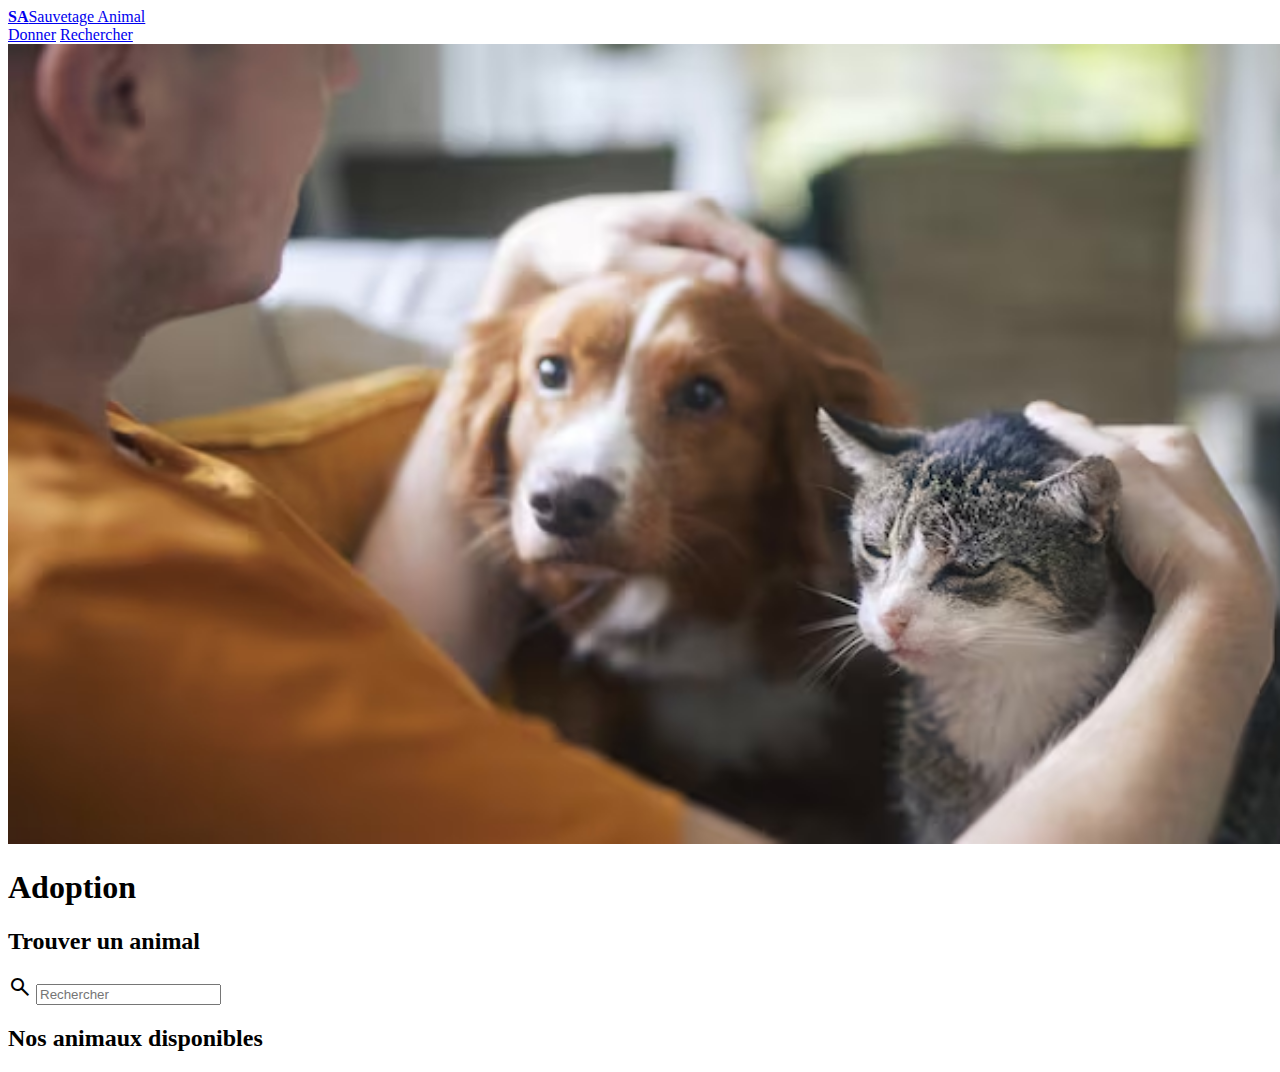
==== templates/index.html @ 2b270115 "Ajout et renommage des fichiers front-end" ====
<!DOCTYPE html>
<html lang="fr">
<head>
    <meta charset="UTF-8">
    <meta name="viewport" content="width=device-width, initial-scale=1.0">
    <title>Page d'accueil</title>
    <link rel="stylesheet" href="style/style.css">
    <link rel="stylesheet" href="https://fonts.googleapis.com/css2?family=Material+Symbols+Outlined:opsz,wght,FILL,GRAD@24,400,0,0" />
</head>
<body>
    <!-- Navigation bar -->
    <nav class="navbar">
        <div class="navbar__container">
            
            <a href="#home" class = "navbar_item" id="adoption_logo"><b>SA</b>Sauvetage Animal</a>
            <div class="navbar_right">
                <a href="adoption.html" class="navbar_item">Donner</a>
                <a href="#about" class="navbar_item">Rechercher</a>
            </div>
            
        </div>
    </nav>
    
    <!--Contenu de la page-->
    <header>
        <img src="img/veterinaire-animaux-domestiques-sante-vieillesse-mort-79061.avif" alt="Animaux de compagnie" class="animal-accueil" width="1500" height="800">
        <div class="main_container">
            <h1 class="Titre"><span class="text">Adoption</span></h1>
        </div>
    </header>
    <!--Recherche-->
   
    <div class="moteur_rechercher_container"><h2>Trouver un animal</h2>
        <form class="moteur_recherche">
         <div class="search">
            <span class="search-icon material-symbols-outlined">search</span>
            <input class ="valeur_recherche" type="search" placeholder="Rechercher">
        </div>
    </form>
    </div>
    
    <!--Affichage des animaux-->
    
    <div class ="animaux_en_adoption">
        <h2>Nos animaux disponibles</h2>
        <span class="animal_information"></span>
        <span class="animal_information"></span>
        <span class="animal_information"></span>
        <span class="animal_information"></span>
        <span class="animal_information"></span>
    </div>
   
</body>
</html>
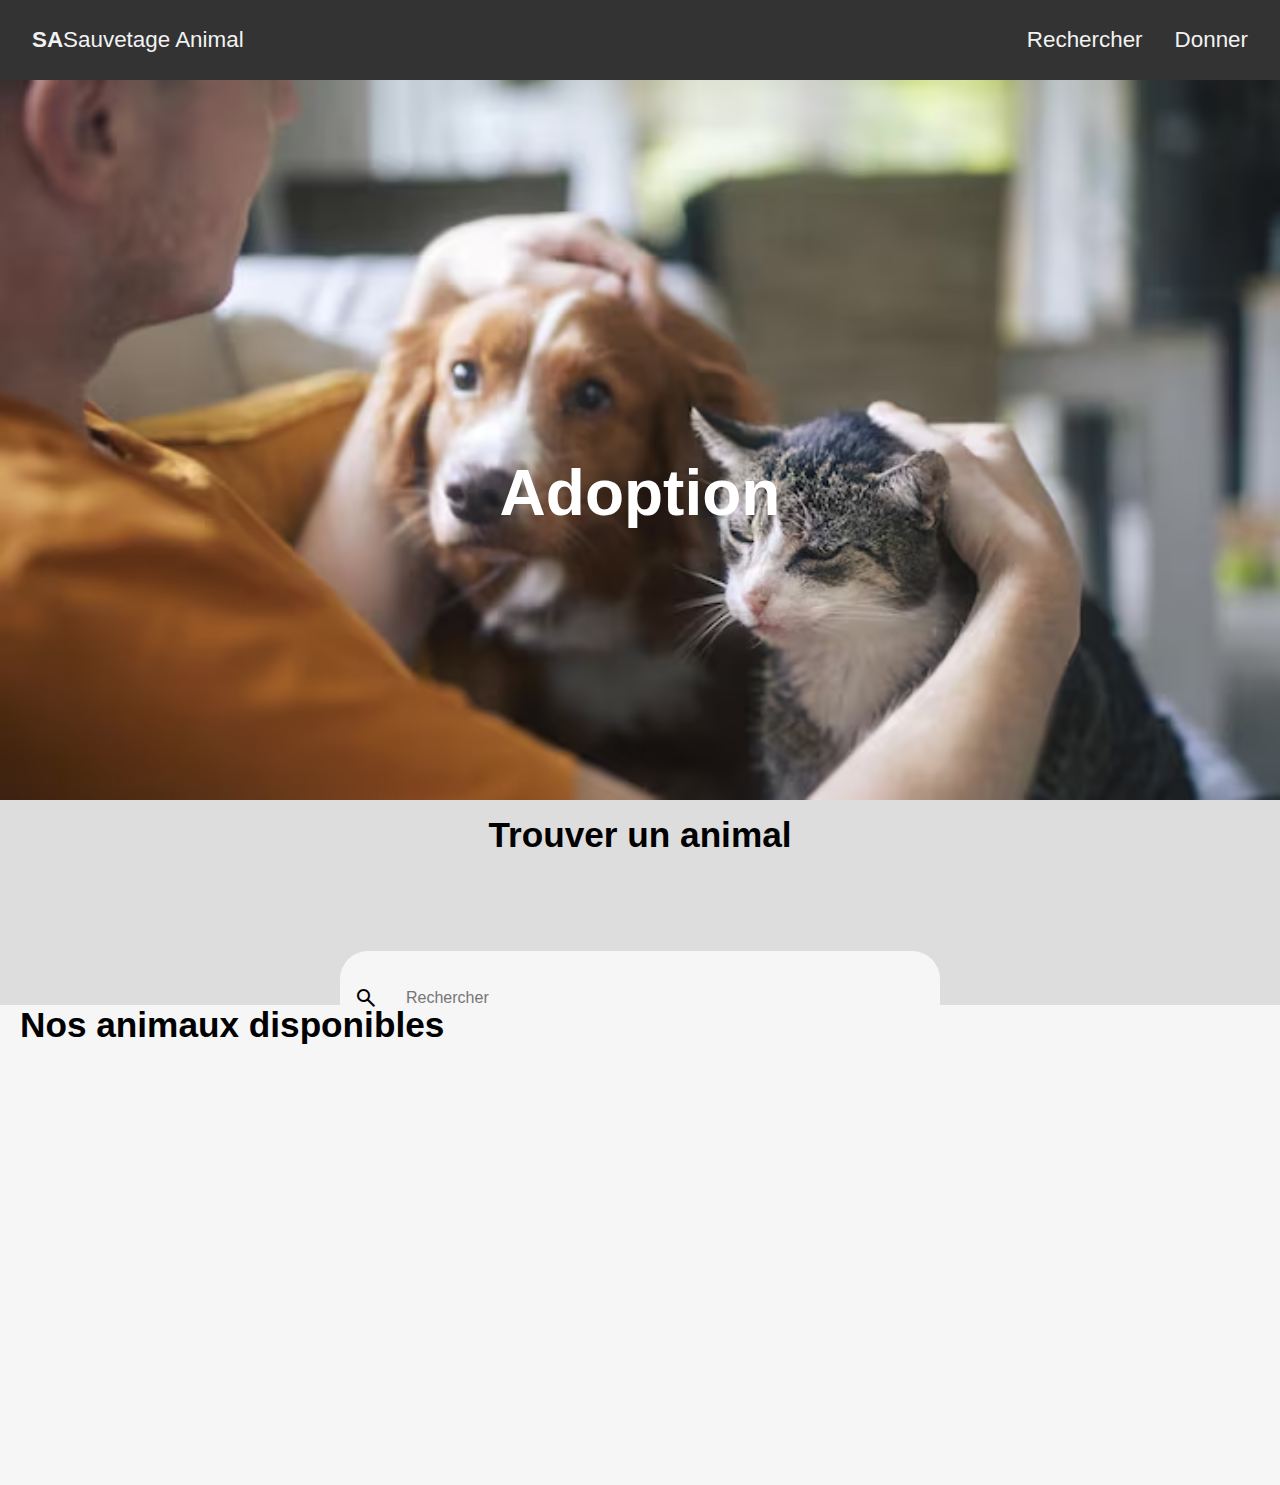
==== commit db8adbd1: "changement des noms de chemins de fichier" ====
--- a/templates/index.html
+++ b/templates/index.html
@@ -4,7 +4,7 @@
     <meta charset="UTF-8">
     <meta name="viewport" content="width=device-width, initial-scale=1.0">
     <title>Page d'accueil</title>
-    <link rel="stylesheet" href="style/style.css">
+    <link rel="stylesheet" href="/static/css/style.css">
     <link rel="stylesheet" href="https://fonts.googleapis.com/css2?family=Material+Symbols+Outlined:opsz,wght,FILL,GRAD@24,400,0,0" />
 </head>
 <body>
--- a/static/css/style.css
+++ b/static/css/style.css
@@ -0,0 +1,181 @@
+* {
+    box-sizing: border-box;
+    font-family: Arial, Helvetica, sans-serif;
+  }
+  
+  body {
+    margin: 0;
+    font-family: Arial, Helvetica, sans-serif;
+    background-color: #ddd;
+  }
+  .navbar{
+    height: 80px;
+    background-color: #333;
+  }
+
+  .navbar__container {
+    height: 80px;
+    background-color: #333;
+    display: flex;
+    align-items: center;
+    justify-content: space-between; 
+    padding: 2rem 1rem;
+  }
+  #adoption_logo {
+    text-align: center;
+    padding: 14px 16px;
+    float: left;
+  }
+  .navbar_item{
+    font-family: 'Trebuchet MS', 'Lucida Sans Unicode', 'Lucida Grande', 'Lucida Sans', Arial, sans-serif;
+    font-size: 1.4rem;
+    float:right;
+    display: block;
+    color: #f2f2f2;
+    text-align: center;
+    padding: 14px 16px;
+    text-decoration: none;
+    
+  }
+
+
+  .animal_accueil{
+    width: 100%;
+    align-items: center;
+    justify-content: center;
+    display:flex;
+    margin: 0 20px;
+  }
+  h1{
+    position: absolute;
+    top: 50%;
+    left: 50%;
+    transform: translate(-50%, -50%);
+    color:white;
+    font-family: 'Lexend';
+    font-size: 4rem;
+  }
+  main_container{
+    display: flex;
+  }
+  img{
+    max-width: 100%;
+    opacity: 1;
+    display: block;
+    width: 100%;
+    height: auto;
+    transition: .5s ease;
+    backface-visibility: hidden;
+  }
+  .moteur_rechercher_container{
+    margin:0 auto;
+    padding:10px 30px;
+    height: 200px;
+    align-items: center;
+    justify-content: center;
+    justify-items: center;
+  }
+  h2{
+    font-size: 2.2rem;
+    align-items: center;
+    justify-content: center;
+    margin: 5px 20px;
+    padding-bottom: 1rem;
+   
+  }
+
+  .search{
+    width:max-content;
+    display:flex;
+    align-items: center;
+    padding: 14px;
+    border-radius:28px;
+    background-color:#f6f6f6;
+    width:600px;
+  }
+  .valeur_recherche{
+    font-size :16px;
+    font-family:'Lexend',sans-serif;
+    color:#333333;
+    margin-left:14px;
+    outline: none;
+    border: none;
+    background: transparent;
+    flex:1;
+
+  }
+  .animaux_en_adoption{
+    background-color: #f6f6f6;
+    height: 480px;
+  }
+form {
+
+    margin: 80px auto;
+    justify-content: center;
+    align-items: center;
+}
+
+.form__container {
+    display: flex;
+    flex-direction: column; 
+    max-width: 100%;
+    max-height: 100%; 
+    background-color: #fff;
+    border-radius: 8px;
+    border-style: none;
+    box-shadow: 0 0 10px rgba(0, 0, 0, 0.1);
+    text-align: center;
+    width: 40%; 
+    margin: auto; 
+    align-items: center;
+    margin-bottom: 40px;
+}
+
+label {
+    font-size: 1.3rem;
+    margin: 10px;
+    text-align: center;   
+}
+
+input {
+    margin: 10px 10px;
+    padding: 14px ;
+    border-radius: 28px;
+    background-color: #f6f6f6;
+    width: 100%;
+    font-size: 16px;
+    font-family: 'Lexend', sans-serif;
+    color: #333333;
+    background: transparent;
+    flex: 1;
+    box-sizing: border-box; 
+}
+
+.mise_adoption_top_middle {
+    font-family: 'Trebuchet MS', 'Lucida Sans Unicode', 'Lucida Grande', 'Lucida Sans', Arial, sans-serif;
+    font-size: 3rem;
+    color: black;
+    padding-bottom: 2rem; 
+    text-align: center; 
+    margin-bottom: 20px;
+
+
+   
+
+}
+
+#soumettre {
+    background: #80bbd3;
+    width: max-content;
+    padding: 20px;
+    margin-top: 1rem;
+    border-radius: 28px;
+    cursor: pointer; 
+}
+
+.erreur{
+    color:red;
+    display:block;
+    font-style: italic;
+    padding: 5px;
+}